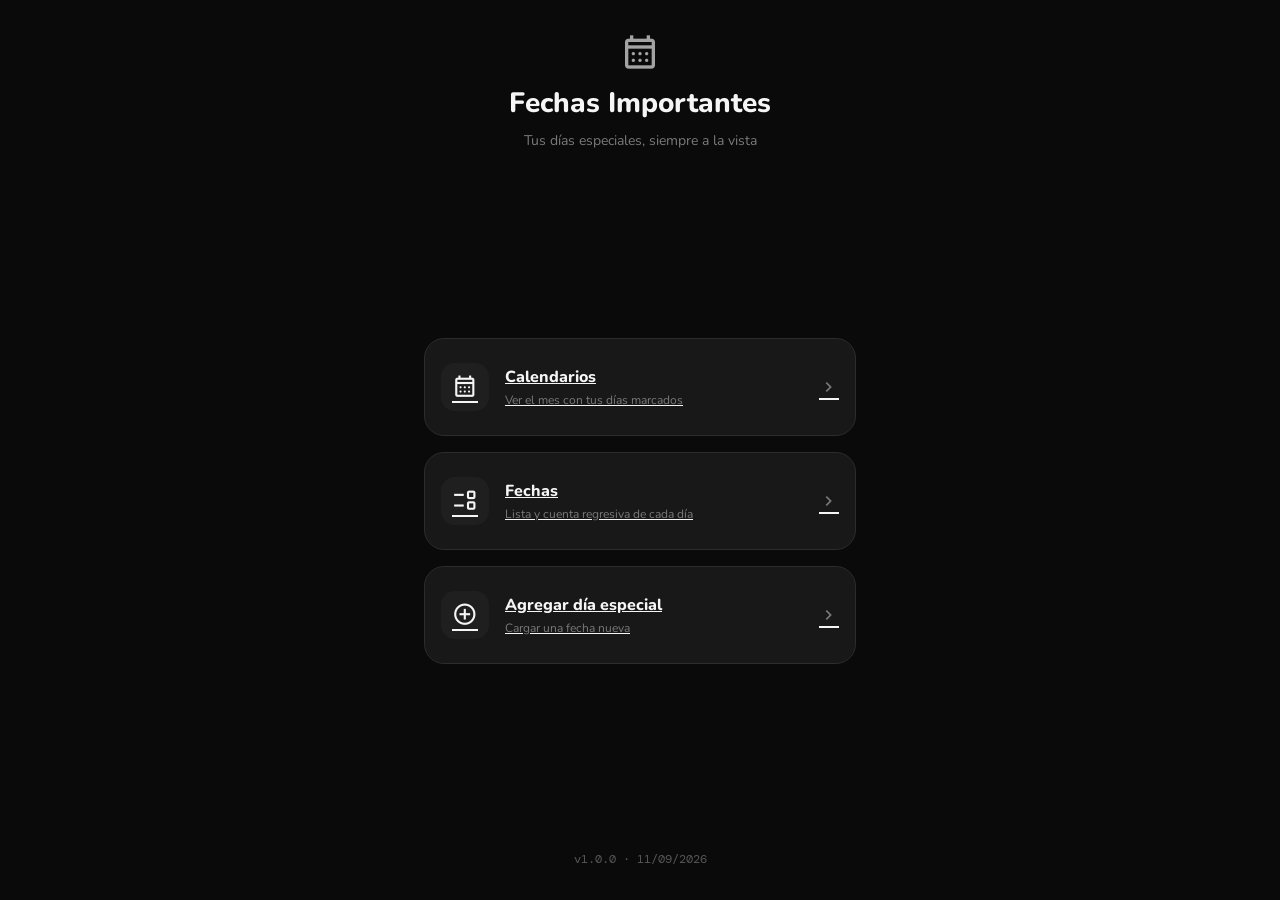
==== index.html @ bb35f271 "Primera subida" ====
<!DOCTYPE html>
<html lang="es">
<head>
  <meta charset="UTF-8">
  <!-- viewport pensado para celular (referencia: Motorola G72, ~393px CSS) -->
  <meta name="viewport" content="width=device-width, initial-scale=1, viewport-fit=cover">
  <meta name="theme-color" content="#0a0a0a">
  <title>Fechas Importantes</title>

  <!-- Tipografías de Google Fonts usadas como variables en :root (ver style.css) -->
  <link rel="preconnect" href="https://fonts.googleapis.com">
  <link rel="preconnect" href="https://fonts.gstatic.com" crossorigin>
  <link href="https://fonts.googleapis.com/css2?family=Nunito:wght@400;600;700;800&family=DM+Mono:wght@400;500&display=swap" rel="stylesheet">
  <!-- Íconos Material Symbols (Google Fonts Icons) -->
  <link rel="stylesheet" href="https://fonts.googleapis.com/css2?family=Material+Symbols+Outlined:opsz,wght,FILL,GRAD@20..48,100..700,0..1,-50..200">

  <link rel="stylesheet" href="style.css?v=1">
</head>
<body>
  <div class="screen">
    <div class="home-hero">
      <span class="material-symbols-outlined">calendar_month</span>
      <h1>Fechas Importantes</h1>
      <p>Tus días especiales, siempre a la vista</p>
    </div>

    <nav class="home-nav">
      <a class="home-nav-btn" href="calendario.html">
        <span class="icon-wrap"><span class="material-symbols-outlined">calendar_month</span></span>
        <span class="label-group">
          <span class="label-title">Calendarios</span>
          <span class="label-sub">Ver el mes con tus días marcados</span>
        </span>
        <span class="material-symbols-outlined chevron">chevron_right</span>
      </a>

      <a class="home-nav-btn" href="fechas.html">
        <span class="icon-wrap"><span class="material-symbols-outlined">event_list</span></span>
        <span class="label-group">
          <span class="label-title">Fechas</span>
          <span class="label-sub">Lista y cuenta regresiva de cada día</span>
        </span>
        <span class="material-symbols-outlined chevron">chevron_right</span>
      </a>

      <!-- Acceso directo: abre calendario.html con el modal de "agregar" ya abierto -->
      <a class="home-nav-btn" href="calendario.html?add=1">
        <span class="icon-wrap"><span class="material-symbols-outlined">add_circle</span></span>
        <span class="label-group">
          <span class="label-title">Agregar día especial</span>
          <span class="label-sub">Cargar una fecha nueva</span>
        </span>
        <span class="material-symbols-outlined chevron">chevron_right</span>
      </a>
    </nav>

    <!-- Footer con versión + fecha: se actualiza cada vez que se modifica este archivo -->
    <footer class="app-footer">v1.0.0 · 11/09/2026</footer>
  </div>
</body>
</html>
---- style.css ----
/* ==========================================================================
   FECHAS IMPORTANTES — style.css
   Hoja de estilos única compartida por index.html, calendario.html y fechas.html
   Tema oscuro en escala de grises + acentos de color solo para días especiales.
   ========================================================================== */

/* --------------------------------------------------------------------------
   1) VARIABLES RAÍZ
   Todos los colores y tipografías de la app viven acá. No usar valores
   hardcodeados en ningún otro lugar del CSS: si hace falta un color o
   fuente nueva, se agrega una variable acá.
   -------------------------------------------------------------------------- */
:root {
  /* --- Paleta base (escala de negros/grises/blancos) --- */
  --gray-950: #0a0a0a;
  --gray-900: #121212;
  --gray-850: #181818;
  --gray-800: #1f1f1f;
  --gray-700: #2c2c2c;
  --gray-600: #3d3d3d;
  --gray-500: #565656;
  --gray-400: #7a7a7a;
  --gray-300: #a3a3a3;
  --gray-200: #c9c9c9;
  --gray-100: #e6e6e6;
  --white: #f5f5f5;

  /* --- Variables funcionales (las que usa el resto del CSS) --- */
  --bg-app: var(--gray-950);
  --bg-surface: var(--gray-900);
  --bg-surface-raised: var(--gray-850);
  --bg-surface-elevated: var(--gray-800);
  --bg-input: var(--gray-800);

  --border-subtle: var(--gray-700);
  --border-strong: var(--gray-600);

  --text-primary: var(--white);
  --text-secondary: var(--gray-300);
  --text-muted: var(--gray-400);
  --text-disabled: var(--gray-500);

  --accent-primary: var(--white);
  --accent-primary-contrast: var(--gray-950);

  --overlay-scrim: rgba(0, 0, 0, 0.6);

  --shadow-soft: 0 4px 14px rgba(0, 0, 0, 0.45);
  --shadow-fab: 0 6px 18px rgba(0, 0, 0, 0.55);

  /* --- 30 colores predeterminados para días especiales ---
     Se usan SOLO como acento sobre días del calendario / bordes de tarjeta,
     nunca como color de fondo o texto general de la UI. */
  --special-color-1: #ef4444;
  --special-color-2: #f97316;
  --special-color-3: #f59e0b;
  --special-color-4: #eab308;
  --special-color-5: #84cc16;
  --special-color-6: #22c55e;
  --special-color-7: #10b981;
  --special-color-8: #14b8a6;
  --special-color-9: #06b6d4;
  --special-color-10: #0ea5e9;
  --special-color-11: #3b82f6;
  --special-color-12: #6366f1;
  --special-color-13: #8b5cf6;
  --special-color-14: #a855f7;
  --special-color-15: #d946ef;
  --special-color-16: #ec4899;
  --special-color-17: #f43f5e;
  --special-color-18: #dc2626;
  --special-color-19: #ea580c;
  --special-color-20: #ca8a04;
  --special-color-21: #65a30d;
  --special-color-22: #16a34a;
  --special-color-23: #0d9488;
  --special-color-24: #0284c7;
  --special-color-25: #4f46e5;
  --special-color-26: #7c3aed;
  --special-color-27: #c026d3;
  --special-color-28: #db2777;
  --special-color-29: #b91c1c;
  --special-color-30: #15803d;

  /* --- Tipografías (Google Fonts, cargadas desde el <link> del <head>) ---
     Nunito: títulos, botones, UI general (redondeada, cálida, muy legible en chico).
     DM Mono: números, fechas y contadores (look técnico, buena legibilidad de dígitos). */
  --font-heading: 'Nunito', system-ui, sans-serif;
  --font-mono: 'DM Mono', 'Courier New', monospace;

  /* --- Tipografía en escala (mobile-first) --- */
  --fs-display: 1.75rem;
  --fs-title: 1.25rem;
  --fs-body: 1rem;
  --fs-small: 0.875rem;
  --fs-tiny: 0.75rem;

  /* --- Espaciado --- */
  --space-xs: 0.375rem;
  --space-sm: 0.625rem;
  --space-md: 1rem;
  --space-lg: 1.5rem;
  --space-xl: 2rem;

  /* --- Radios --- */
  --radius-sm: 8px;
  --radius-md: 14px;
  --radius-lg: 20px;
  --radius-round: 999px;

  /* --- Curva de animación estilo Material (fluida en Android) --- */
  --ease-standard: cubic-bezier(0.4, 0.0, 0.2, 1);
  --ease-decelerate: cubic-bezier(0.0, 0.0, 0.2, 1);
  --ease-accelerate: cubic-bezier(0.4, 0.0, 1, 1);
  --dur-fast: 120ms;
  --dur-base: 220ms;
  --dur-slow: 360ms;
}

/* --------------------------------------------------------------------------
   2) RESET Y BASE
   -------------------------------------------------------------------------- */
* {
  box-sizing: border-box;
  -webkit-tap-highlight-color: transparent;
}

html, body {
  height: 100%;
}

body {
  margin: 0;
  background: var(--bg-app);
  color: var(--text-primary);
  font-family: var(--font-heading);
  font-size: var(--fs-body);
  line-height: 1.5;
  -webkit-font-smoothing: antialiased;
  overscroll-behavior-y: contain;
}

h1, h2, h3, p {
  margin: 0;
}

button {
  font-family: inherit;
  border: none;
  background: none;
  color: inherit;
  cursor: pointer;
}

input, textarea {
  font-family: inherit;
  color: inherit;
}

a {
  color: inherit;
}

/* Íconos Material Symbols: tamaño y alineado consistentes en toda la app */
.material-symbols-outlined {
  font-variation-settings: 'FILL' 0, 'wght' 400, 'GRAD' 0, 'opsz' 24;
  font-size: 1.25rem;
  line-height: 1;
  vertical-align: middle;
  user-select: none;
}

/* Respeta la preferencia de movimiento reducido del sistema */
@media (prefers-reduced-motion: reduce) {
  *, *::before, *::after {
    animation-duration: 0.01ms !important;
    animation-iteration-count: 1 !important;
    transition-duration: 0.01ms !important;
    scroll-behavior: auto !important;
  }
}

/* --------------------------------------------------------------------------
   3) LAYOUT BASE
   -------------------------------------------------------------------------- */
.screen {
  min-height: 100dvh;
  display: flex;
  flex-direction: column;
  max-width: 480px;
  margin: 0 auto;
  padding: var(--space-lg) var(--space-md);
  position: relative;
}

.top-bar {
  display: flex;
  align-items: center;
  gap: var(--space-sm);
  margin-bottom: var(--space-lg);
}

.top-bar .icon-button {
  flex-shrink: 0;
}

.top-bar h1 {
  font-size: var(--fs-title);
  font-weight: 800;
}

/* Botón redondo solo-ícono (ej: volver) */
.icon-button {
  width: 2.5rem;
  height: 2.5rem;
  border-radius: var(--radius-round);
  display: flex;
  align-items: center;
  justify-content: center;
  background: var(--bg-surface-raised);
  border: 1px solid var(--border-subtle);
  transition: background var(--dur-fast) var(--ease-standard),
              transform var(--dur-fast) var(--ease-standard);
}

.icon-button:active {
  transform: scale(0.92);
  background: var(--bg-surface-elevated);
}

/* --------------------------------------------------------------------------
   4) BOTONES "IMPORTANTES" — siempre [ícono] Texto
   -------------------------------------------------------------------------- */
.btn {
  display: inline-flex;
  align-items: center;
  justify-content: center;
  gap: var(--space-sm);
  font-weight: 700;
  font-size: var(--fs-body);
  border-radius: var(--radius-md);
  padding: 0.9rem 1.25rem;
  transition: transform var(--dur-fast) var(--ease-standard),
              background var(--dur-fast) var(--ease-standard),
              opacity var(--dur-fast) var(--ease-standard);
}

.btn:active {
  transform: scale(0.97);
}

.btn-primary {
  background: var(--accent-primary);
  color: var(--accent-primary-contrast);
}

.btn-secondary {
  background: var(--bg-surface-elevated);
  color: var(--text-primary);
  border: 1px solid var(--border-subtle);
}

.btn-block {
  width: 100%;
}

/* --------------------------------------------------------------------------
   5) PANTALLA DE INICIO — 3 botones rectangulares
   -------------------------------------------------------------------------- */
.home-hero {
  text-align: center;
  margin-bottom: var(--space-xl);
}

.home-hero .material-symbols-outlined {
  font-size: 2.5rem;
  color: var(--text-secondary);
}

.home-hero h1 {
  font-size: var(--fs-display);
  font-weight: 800;
  margin-top: var(--space-sm);
}

.home-hero p {
  color: var(--text-muted);
  font-size: var(--fs-small);
  margin-top: var(--space-xs);
}

.home-nav {
  display: flex;
  flex-direction: column;
  gap: var(--space-md);
  flex: 1;
  justify-content: center;
}

.home-nav-btn {
  display: flex;
  align-items: center;
  gap: var(--space-md);
  width: 100%;
  padding: var(--space-lg) var(--space-md);
  background: var(--bg-surface-raised);
  border: 1px solid var(--border-subtle);
  border-radius: var(--radius-lg);
  text-align: left;
  transition: transform var(--dur-fast) var(--ease-standard),
              background var(--dur-base) var(--ease-standard),
              border-color var(--dur-base) var(--ease-standard);
}

.home-nav-btn:active {
  transform: scale(0.98);
  background: var(--bg-surface-elevated);
}

.home-nav-btn .icon-wrap {
  width: 3rem;
  height: 3rem;
  border-radius: var(--radius-md);
  background: var(--bg-surface-elevated);
  display: flex;
  align-items: center;
  justify-content: center;
  flex-shrink: 0;
}

.home-nav-btn .icon-wrap .material-symbols-outlined {
  font-size: 1.6rem;
}

.home-nav-btn .label-group {
  display: flex;
  flex-direction: column;
  gap: 0.125rem;
}

.home-nav-btn .label-title {
  font-weight: 800;
  font-size: var(--fs-body);
}

.home-nav-btn .label-sub {
  font-size: var(--fs-tiny);
  color: var(--text-muted);
}

.home-nav-btn .chevron {
  margin-left: auto;
  color: var(--text-muted);
}

/* --------------------------------------------------------------------------
   6) CALENDARIO
   -------------------------------------------------------------------------- */
.calendar-header {
  text-align: center;
  margin-bottom: var(--space-lg);
}

.calendar-month-nav {
  display: flex;
  align-items: center;
  justify-content: center;
  gap: var(--space-md);
}

.calendar-month-nav h2 {
  font-size: var(--fs-display);
  font-weight: 800;
  min-width: 11rem;
  text-transform: capitalize;
}

.weekday-row {
  display: grid;
  grid-template-columns: repeat(7, 1fr);
  gap: var(--space-xs);
  margin-bottom: var(--space-xs);
}

.weekday-row span {
  text-align: center;
  font-size: var(--fs-tiny);
  color: var(--text-muted);
  font-weight: 700;
}

.calendar-grid {
  display: grid;
  grid-template-columns: repeat(7, 1fr);
  gap: var(--space-xs);
}

.day-cell {
  aspect-ratio: 1 / 1;
  display: flex;
  align-items: center;
  justify-content: center;
  border-radius: var(--radius-sm);
  border: 1.5px solid var(--border-subtle);
  color: var(--text-secondary);
  font-family: var(--font-mono);
  font-size: var(--fs-small);
  font-weight: 500;
  transition: transform var(--dur-fast) var(--ease-standard),
              border-color var(--dur-base) var(--ease-standard);
}

.day-cell:active {
  transform: scale(0.9);
}

.day-cell.is-empty {
  border-color: transparent;
}

.day-cell.is-today {
  border-color: var(--text-primary);
  color: var(--text-primary);
  font-weight: 800;
}

/* El color de días especiales se setea inline vía JS con --day-accent
   tomando una de las 30 variables --special-color-N */
.day-cell.is-special {
  border-color: var(--day-accent);
  color: var(--day-accent);
  font-weight: 800;
}

/* Botón flotante (FAB) — botón importante: ícono + texto */
.fab {
  position: fixed;
  bottom: var(--space-lg);
  right: max(var(--space-lg), calc((100vw - 480px) / 2 + var(--space-lg)));
  display: inline-flex;
  align-items: center;
  gap: var(--space-xs);
  padding: 0.9rem 1.25rem;
  background: var(--accent-primary);
  color: var(--accent-primary-contrast);
  border-radius: var(--radius-round);
  font-weight: 800;
  font-size: var(--fs-small);
  box-shadow: var(--shadow-fab);
  transition: transform var(--dur-fast) var(--ease-standard);
  z-index: 20;
}

.fab:active {
  transform: scale(0.94);
}

/* --------------------------------------------------------------------------
   7) MODAL — Agregar día especial
   -------------------------------------------------------------------------- */
.modal-overlay {
  position: fixed;
  inset: 0;
  background: var(--overlay-scrim);
  display: flex;
  align-items: flex-end;
  z-index: 50;
  opacity: 0;
  pointer-events: none;
  transition: opacity var(--dur-base) var(--ease-standard);
}

.modal-overlay.is-open {
  opacity: 1;
  pointer-events: auto;
}

.modal-sheet {
  width: 100%;
  max-width: 480px;
  margin: 0 auto;
  max-height: 88dvh;
  overflow-y: auto;
  background: var(--bg-surface);
  border-radius: var(--radius-lg) var(--radius-lg) 0 0;
  padding: var(--space-lg) var(--space-md) calc(var(--space-lg) + env(safe-area-inset-bottom));
  transform: translateY(24px);
  transition: transform var(--dur-slow) var(--ease-decelerate);
}

.modal-overlay.is-open .modal-sheet {
  transform: translateY(0);
}

.modal-sheet h2 {
  font-size: var(--fs-title);
  font-weight: 800;
  margin-bottom: var(--space-lg);
}

.field {
  margin-bottom: var(--space-md);
}

.field label {
  display: block;
  font-size: var(--fs-small);
  color: var(--text-secondary);
  font-weight: 700;
  margin-bottom: var(--space-xs);
}

.field input[type="date"],
.field input[type="text"],
.field textarea {
  width: 100%;
  padding: 0.75rem 0.9rem;
  background: var(--bg-input);
  border: 1px solid var(--border-subtle);
  border-radius: var(--radius-sm);
  font-size: var(--fs-body);
  color: var(--text-primary);
  transition: border-color var(--dur-fast) var(--ease-standard);
}

.field input:focus,
.field textarea:focus {
  outline: none;
  border-color: var(--text-primary);
}

.field textarea {
  resize: vertical;
  min-height: 4.5rem;
}

.field-hint {
  font-size: var(--fs-tiny);
  color: var(--text-muted);
  margin-top: var(--space-xs);
}

/* Switch "se repite cada año" */
.switch-row {
  display: flex;
  align-items: center;
  justify-content: space-between;
  gap: var(--space-md);
  margin-bottom: var(--space-md);
  padding: var(--space-sm) 0;
}

.switch-row .switch-text strong {
  display: block;
  font-size: var(--fs-small);
  font-weight: 700;
}

.switch-row .switch-text span {
  font-size: var(--fs-tiny);
  color: var(--text-muted);
}

.switch {
  position: relative;
  width: 3rem;
  height: 1.75rem;
  flex-shrink: 0;
}

.switch input {
  opacity: 0;
  width: 0;
  height: 0;
  position: absolute;
}

.switch .track {
  position: absolute;
  inset: 0;
  background: var(--bg-surface-elevated);
  border: 1px solid var(--border-strong);
  border-radius: var(--radius-round);
  transition: background var(--dur-base) var(--ease-standard);
}

.switch .thumb {
  position: absolute;
  top: 2px;
  left: 2px;
  width: 1.3rem;
  height: 1.3rem;
  border-radius: 50%;
  background: var(--gray-400);
  transition: transform var(--dur-base) var(--ease-standard),
              background var(--dur-base) var(--ease-standard);
}

.switch input:checked + .track {
  background: var(--gray-600);
}

.switch input:checked + .track .thumb {
  transform: translateX(1.25rem);
  background: var(--white);
}

/* Selector de 30 colores como radio circulares */
.color-picker {
  display: grid;
  grid-template-columns: repeat(6, 1fr);
  gap: var(--space-sm);
  margin-bottom: var(--space-lg);
}

.color-picker input {
  position: absolute;
  opacity: 0;
  width: 0;
  height: 0;
}

.color-swatch {
  aspect-ratio: 1 / 1;
  border-radius: 50%;
  display: block;
  border: 2px solid transparent;
  box-shadow: inset 0 0 0 2px var(--bg-surface);
  transition: transform var(--dur-fast) var(--ease-standard),
              border-color var(--dur-fast) var(--ease-standard);
}

.color-picker input:checked + .color-swatch {
  border-color: var(--white);
  transform: scale(1.12);
}

.modal-actions {
  display: flex;
  gap: var(--space-sm);
}

.modal-actions .btn {
  flex: 1;
}

/* --------------------------------------------------------------------------
   8) FECHAS — buscador + listado
   -------------------------------------------------------------------------- */
.search-bar {
  display: flex;
  align-items: center;
  gap: var(--space-sm);
  background: var(--bg-surface-raised);
  border: 1px solid var(--border-subtle);
  border-radius: var(--radius-md);
  padding: 0.75rem 1rem;
  margin-bottom: var(--space-lg);
}

.search-bar .material-symbols-outlined {
  color: var(--text-muted);
}

.search-bar input {
  flex: 1;
  background: none;
  border: none;
  font-size: var(--fs-body);
  color: var(--text-primary);
}

.search-bar input:focus {
  outline: none;
}

.dates-list {
  display: flex;
  flex-direction: column;
  gap: var(--space-md);
}

.date-card {
  background: var(--bg-surface-raised);
  border: 1px solid var(--border-subtle);
  border-left: 4px solid var(--card-accent, var(--border-strong));
  border-radius: var(--radius-md);
  padding: var(--space-md);
  transition: transform var(--dur-fast) var(--ease-standard);
}

.date-card-top {
  display: flex;
  align-items: center;
  gap: var(--space-md);
}

.date-card-day {
  font-family: var(--font-mono);
  font-size: var(--fs-small);
  color: var(--card-accent, var(--text-secondary));
  white-space: nowrap;
}

.date-card-info {
  flex: 1;
  min-width: 0;
}

.date-card-title {
  font-weight: 800;
  font-size: var(--fs-body);
  overflow: hidden;
  text-overflow: ellipsis;
  white-space: nowrap;
}

.date-card-countdown {
  font-family: var(--font-mono);
  font-size: var(--fs-small);
  color: var(--text-muted);
  margin-top: 0.15rem;
}

.date-card-toggle {
  display: flex;
  align-items: center;
  gap: var(--space-xs);
  font-size: var(--fs-tiny);
  color: var(--text-muted);
  font-weight: 700;
  margin-top: var(--space-sm);
  padding-top: var(--space-sm);
  border-top: 1px solid var(--border-subtle);
  width: 100%;
}

.date-card-toggle .material-symbols-outlined {
  font-size: 1.1rem;
  transition: transform var(--dur-base) var(--ease-standard);
}

.date-card.is-expanded .date-card-toggle .material-symbols-outlined {
  transform: rotate(180deg);
}

.date-card-description {
  font-size: var(--fs-small);
  color: var(--text-secondary);
  line-height: 1.55;
  max-height: 0;
  overflow: hidden;
  opacity: 0;
  transition: max-height var(--dur-slow) var(--ease-standard),
              opacity var(--dur-base) var(--ease-standard);
}

.date-card.is-expanded .date-card-description {
  max-height: 20rem;
  opacity: 1;
  margin-top: var(--space-sm);
}

.empty-state {
  text-align: center;
  color: var(--text-muted);
  padding: var(--space-xl) var(--space-md);
  font-size: var(--fs-small);
}

/* --------------------------------------------------------------------------
   9) FOOTER (versión + fecha, solo en index.html)
   -------------------------------------------------------------------------- */
.app-footer {
  text-align: center;
  margin-top: var(--space-xl);
  font-family: var(--font-mono);
  font-size: var(--fs-tiny);
  color: var(--text-disabled);
}

/* --------------------------------------------------------------------------
   10) RESPONSIVE
   Referencia principal: Motorola G72 (~393px de ancho CSS, ~851px de alto).
   El layout ya es mobile-first (max-width 480px centrado); estos ajustes
   afinan pantallas más angostas (<360px) y pantallas más anchas (tablet/desktop).
   -------------------------------------------------------------------------- */
@media (max-width: 359px) {
  .screen {
    padding: var(--space-md) var(--space-sm);
  }
  .home-hero h1 {
    font-size: 1.5rem;
  }
  .color-picker {
    grid-template-columns: repeat(5, 1fr);
  }
}

@media (min-width: 480px) {
  .screen {
    padding: var(--space-xl) var(--space-lg);
  }
  .modal-overlay {
    align-items: center;
  }
  .modal-sheet {
    border-radius: var(--radius-lg);
    max-height: 85dvh;
  }
}
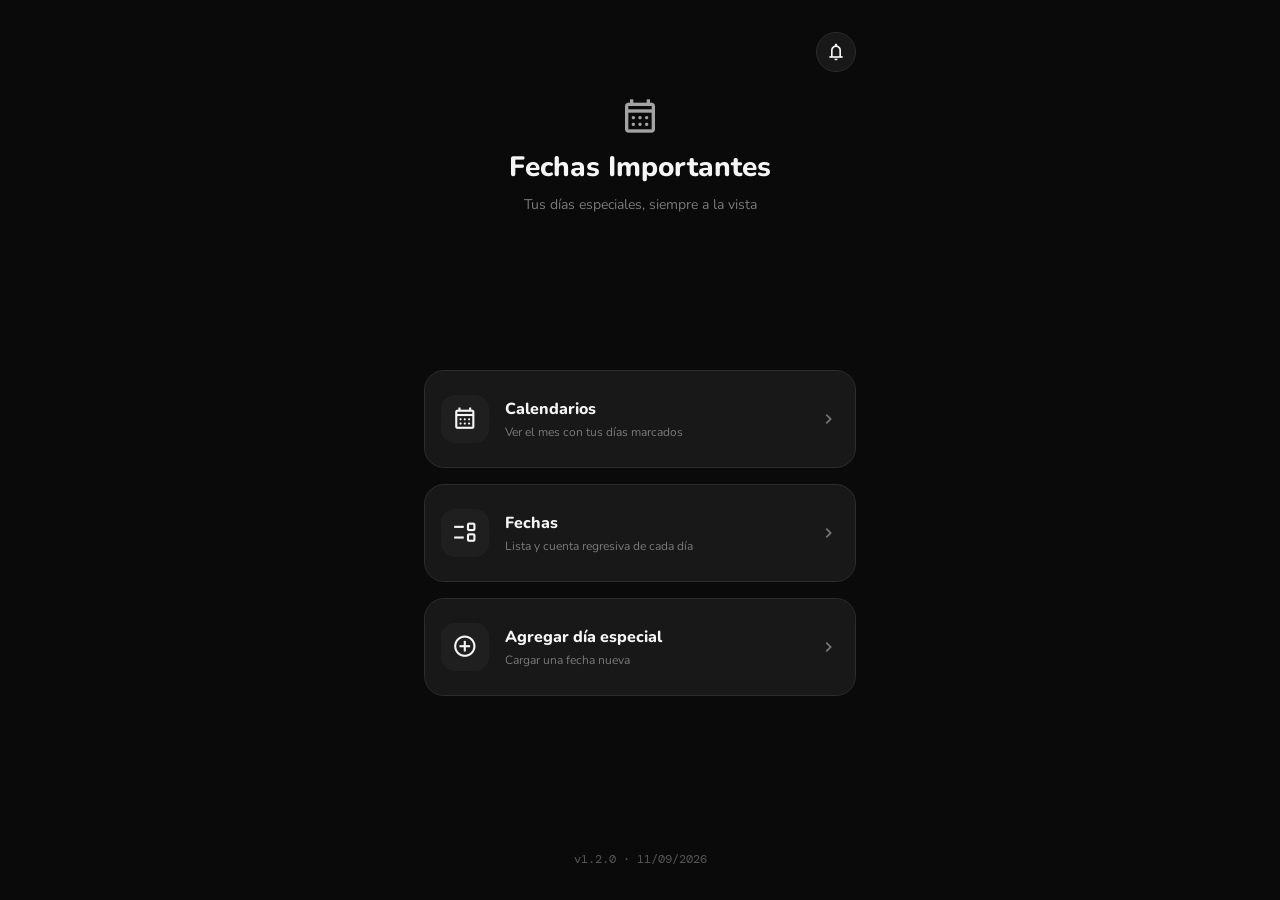
==== commit 16b2c9e4: "Fechas añadidas" ====
--- a/index.html
+++ b/index.html
@@ -7,25 +7,48 @@
   <meta name="theme-color" content="#0a0a0a">
   <title>Fechas Importantes</title>
 
-  <!-- Tipografías de Google Fonts usadas como variables en :root (ver style.css) -->
+  <!-- PWA: manifest + ícono para "agregar a pantalla de inicio" -->
+  <link rel="manifest" href="/manifest.json">
+  <link rel="icon" href="/icons/icon-192.png">
+  <link rel="apple-touch-icon" href="/icons/icon-192.png">
+
+  <!-- Tipografías de Google Fonts usadas como variables en :root (ver css/style.css) -->
   <link rel="preconnect" href="https://fonts.googleapis.com">
   <link rel="preconnect" href="https://fonts.gstatic.com" crossorigin>
   <link href="https://fonts.googleapis.com/css2?family=Nunito:wght@400;600;700;800&family=DM+Mono:wght@400;500&display=swap" rel="stylesheet">
   <!-- Íconos Material Symbols (Google Fonts Icons) -->
   <link rel="stylesheet" href="https://fonts.googleapis.com/css2?family=Material+Symbols+Outlined:opsz,wght,FILL,GRAD@20..48,100..700,0..1,-50..200">
 
-  <link rel="stylesheet" href="style.css?v=1">
+  <link rel="stylesheet" href="/css/style.css?v=3">
 </head>
 <body>
   <div class="screen">
+    <div class="top-bar">
+      <div class="top-bar-left"></div>
+      <!-- Campanita: abre el panel de recordatorios/notificaciones -->
+      <button class="icon-button" id="openNotifSettings" aria-label="Recordatorios">
+        <span class="material-symbols-outlined">notifications</span>
+      </button>
+    </div>
+
     <div class="home-hero">
       <span class="material-symbols-outlined">calendar_month</span>
       <h1>Fechas Importantes</h1>
       <p>Tus días especiales, siempre a la vista</p>
     </div>
 
+    <!-- Banner "modo hoy": index.js lo completa y lo muestra solo si hoy
+         coincide con algún día especial guardado -->
+    <a class="today-banner" id="todayBanner" href="/pages/fechas.html">
+      <span class="material-symbols-outlined">celebration</span>
+      <div>
+        <p class="banner-title" id="todayBannerTitle"></p>
+        <p class="banner-sub">Toca para ver el detalle</p>
+      </div>
+    </a>
+
     <nav class="home-nav">
-      <a class="home-nav-btn" href="calendario.html">
+      <a class="home-nav-btn" href="/pages/calendario.html">
         <span class="icon-wrap"><span class="material-symbols-outlined">calendar_month</span></span>
         <span class="label-group">
           <span class="label-title">Calendarios</span>
@@ -34,7 +57,7 @@
         <span class="material-symbols-outlined chevron">chevron_right</span>
       </a>
 
-      <a class="home-nav-btn" href="fechas.html">
+      <a class="home-nav-btn" href="/pages/fechas.html">
         <span class="icon-wrap"><span class="material-symbols-outlined">event_list</span></span>
         <span class="label-group">
           <span class="label-title">Fechas</span>
@@ -44,7 +67,7 @@
       </a>
 
       <!-- Acceso directo: abre calendario.html con el modal de "agregar" ya abierto -->
-      <a class="home-nav-btn" href="calendario.html?add=1">
+      <a class="home-nav-btn" href="/pages/calendario.html?add=1">
         <span class="icon-wrap"><span class="material-symbols-outlined">add_circle</span></span>
         <span class="label-group">
           <span class="label-title">Agregar día especial</span>
@@ -55,7 +78,11 @@
     </nav>
 
     <!-- Footer con versión + fecha: se actualiza cada vez que se modifica este archivo -->
-    <footer class="app-footer">v1.0.0 · 11/09/2026</footer>
+    <footer class="app-footer">v1.2.0 · 11/09/2026</footer>
   </div>
+
+  <script src="/js/common.js?v=3"></script>
+  <script src="/js/notifications.js?v=3"></script>
+  <script src="/js/index.js?v=3"></script>
 </body>
 </html>
--- a/css/style.css
+++ b/css/style.css
@@ -0,0 +1,1201 @@
+/* ==========================================================================
+   FECHAS IMPORTANTES — style.css
+   Hoja de estilos única compartida por index.html, calendario.html y fechas.html
+   Tema oscuro en escala de grises + acentos de color solo para días especiales.
+   ========================================================================== */
+
+/* --------------------------------------------------------------------------
+   1) VARIABLES RAÍZ
+   Todos los colores y tipografías de la app viven acá. No usar valores
+   hardcodeados en ningún otro lugar del CSS: si hace falta un color o
+   fuente nueva, se agrega una variable acá.
+   -------------------------------------------------------------------------- */
+:root {
+  /* --- Paleta base (escala de negros/grises/blancos) --- */
+  --gray-950: #0a0a0a;
+  --gray-900: #121212;
+  --gray-850: #181818;
+  --gray-800: #1f1f1f;
+  --gray-700: #2c2c2c;
+  --gray-600: #3d3d3d;
+  --gray-500: #565656;
+  --gray-400: #7a7a7a;
+  --gray-300: #a3a3a3;
+  --gray-200: #c9c9c9;
+  --gray-100: #e6e6e6;
+  --white: #f5f5f5;
+
+  /* --- Variables funcionales (las que usa el resto del CSS) --- */
+  --bg-app: var(--gray-950);
+  --bg-surface: var(--gray-900);
+  --bg-surface-raised: var(--gray-850);
+  --bg-surface-elevated: var(--gray-800);
+  --bg-input: var(--gray-800);
+
+  --border-subtle: var(--gray-700);
+  --border-strong: var(--gray-600);
+
+  --text-primary: var(--white);
+  --text-secondary: var(--gray-300);
+  --text-muted: var(--gray-400);
+  --text-disabled: var(--gray-500);
+
+  --accent-primary: var(--white);
+  --accent-primary-contrast: var(--gray-950);
+
+  --overlay-scrim: rgba(0, 0, 0, 0.6);
+
+  --shadow-soft: 0 4px 14px rgba(0, 0, 0, 0.45);
+  --shadow-fab: 0 6px 18px rgba(0, 0, 0, 0.55);
+
+  /* --- 30 colores predeterminados para días especiales ---
+     Se usan SOLO como acento sobre días del calendario / bordes de tarjeta,
+     nunca como color de fondo o texto general de la UI. */
+  --special-color-1: #ef4444;
+  --special-color-2: #f97316;
+  --special-color-3: #f59e0b;
+  --special-color-4: #eab308;
+  --special-color-5: #84cc16;
+  --special-color-6: #22c55e;
+  --special-color-7: #10b981;
+  --special-color-8: #14b8a6;
+  --special-color-9: #06b6d4;
+  --special-color-10: #0ea5e9;
+  --special-color-11: #3b82f6;
+  --special-color-12: #6366f1;
+  --special-color-13: #8b5cf6;
+  --special-color-14: #a855f7;
+  --special-color-15: #d946ef;
+  --special-color-16: #ec4899;
+  --special-color-17: #f43f5e;
+  --special-color-18: #dc2626;
+  --special-color-19: #ea580c;
+  --special-color-20: #ca8a04;
+  --special-color-21: #65a30d;
+  --special-color-22: #16a34a;
+  --special-color-23: #0d9488;
+  --special-color-24: #0284c7;
+  --special-color-25: #4f46e5;
+  --special-color-26: #7c3aed;
+  --special-color-27: #c026d3;
+  --special-color-28: #db2777;
+  --special-color-29: #b91c1c;
+  --special-color-30: #15803d;
+  /* Tanda 2 (agregada a pedido): 20 colores más, incluye azul oscuro/navy */
+  --special-color-31: #1e3a8a; /* azul oscuro / navy */
+  --special-color-32: #1e40af;
+  --special-color-33: #075985;
+  --special-color-34: #155e75;
+  --special-color-35: #166534;
+  --special-color-36: #3f6212;
+  --special-color-37: #854d0e;
+  --special-color-38: #9a3412;
+  --special-color-39: #7f1d1d;
+  --special-color-40: #831843;
+  --special-color-41: #581c87;
+  --special-color-42: #4c1d95;
+  --special-color-43: #312e81;
+  --special-color-44: #134e4a;
+  --special-color-45: #a21caf;
+  --special-color-46: #be123c;
+  --special-color-47: #92400e;
+  --special-color-48: #365314;
+  --special-color-49: #0c4a6e;
+  --special-color-50: #451a03;
+
+  /* --- Tipografías (Google Fonts, cargadas desde el <link> del <head>) ---
+     Nunito: títulos, botones, UI general (redondeada, cálida, muy legible en chico).
+     DM Mono: números, fechas y contadores (look técnico, buena legibilidad de dígitos). */
+  --font-heading: 'Nunito', system-ui, sans-serif;
+  --font-mono: 'DM Mono', 'Courier New', monospace;
+
+  /* --- Tipografía en escala (mobile-first) --- */
+  --fs-display: 1.75rem;
+  --fs-title: 1.25rem;
+  --fs-body: 1rem;
+  --fs-small: 0.875rem;
+  --fs-tiny: 0.75rem;
+
+  /* --- Espaciado --- */
+  --space-xs: 0.375rem;
+  --space-sm: 0.625rem;
+  --space-md: 1rem;
+  --space-lg: 1.5rem;
+  --space-xl: 2rem;
+
+  /* --- Radios --- */
+  --radius-sm: 8px;
+  --radius-md: 14px;
+  --radius-lg: 20px;
+  --radius-round: 999px;
+
+  /* --- Curva de animación estilo Material (fluida en Android) --- */
+  --ease-standard: cubic-bezier(0.4, 0.0, 0.2, 1);
+  --ease-decelerate: cubic-bezier(0.0, 0.0, 0.2, 1);
+  --ease-accelerate: cubic-bezier(0.4, 0.0, 1, 1);
+  --dur-fast: 120ms;
+  --dur-base: 220ms;
+  --dur-slow: 360ms;
+}
+
+/* --------------------------------------------------------------------------
+   2) RESET Y BASE
+   -------------------------------------------------------------------------- */
+* {
+  box-sizing: border-box;
+  -webkit-tap-highlight-color: transparent;
+}
+
+html, body {
+  height: 100%;
+}
+
+body {
+  margin: 0;
+  background: var(--bg-app);
+  color: var(--text-primary);
+  font-family: var(--font-heading);
+  font-size: var(--fs-body);
+  line-height: 1.5;
+  -webkit-font-smoothing: antialiased;
+  overscroll-behavior-y: contain;
+}
+
+h1, h2, h3, p {
+  margin: 0;
+}
+
+button {
+  font-family: inherit;
+  border: none;
+  background: none;
+  color: inherit;
+  cursor: pointer;
+}
+
+input, textarea {
+  font-family: inherit;
+  color: inherit;
+}
+
+a {
+  color: inherit;
+  /* Reset global: ningún link de la app debe verse subrayado por default
+     (el subrayado nativo del navegador rompía la estética en varios lugares) */
+  text-decoration: none;
+}
+
+/* Íconos Material Symbols: tamaño y alineado consistentes en toda la app */
+.material-symbols-outlined {
+  font-variation-settings: 'FILL' 0, 'wght' 400, 'GRAD' 0, 'opsz' 24;
+  font-size: 1.25rem;
+  line-height: 1;
+  vertical-align: middle;
+  user-select: none;
+}
+
+/* Respeta la preferencia de movimiento reducido del sistema */
+@media (prefers-reduced-motion: reduce) {
+  *, *::before, *::after {
+    animation-duration: 0.01ms !important;
+    animation-iteration-count: 1 !important;
+    transition-duration: 0.01ms !important;
+    scroll-behavior: auto !important;
+  }
+}
+
+/* --------------------------------------------------------------------------
+   3) LAYOUT BASE
+   -------------------------------------------------------------------------- */
+.screen {
+  min-height: 100dvh;
+  display: flex;
+  flex-direction: column;
+  max-width: 480px;
+  margin: 0 auto;
+  padding: var(--space-lg) var(--space-md);
+  position: relative;
+}
+
+.top-bar {
+  display: flex;
+  align-items: center;
+  gap: var(--space-sm);
+  margin-bottom: var(--space-lg);
+}
+
+.top-bar .icon-button {
+  flex-shrink: 0;
+}
+
+.top-bar h1 {
+  font-size: var(--fs-title);
+  font-weight: 800;
+}
+
+/* Botón redondo solo-ícono (ej: volver) */
+.icon-button {
+  width: 2.5rem;
+  height: 2.5rem;
+  border-radius: var(--radius-round);
+  display: flex;
+  align-items: center;
+  justify-content: center;
+  background: var(--bg-surface-raised);
+  border: 1px solid var(--border-subtle);
+  transition: background var(--dur-fast) var(--ease-standard),
+              transform var(--dur-fast) var(--ease-standard);
+}
+
+.icon-button:active {
+  transform: scale(0.92);
+  background: var(--bg-surface-elevated);
+}
+
+/* --------------------------------------------------------------------------
+   4) BOTONES "IMPORTANTES" — siempre [ícono] Texto
+   -------------------------------------------------------------------------- */
+.btn {
+  display: inline-flex;
+  align-items: center;
+  justify-content: center;
+  gap: var(--space-sm);
+  font-weight: 700;
+  font-size: var(--fs-body);
+  border-radius: var(--radius-md);
+  padding: 0.9rem 1.25rem;
+  transition: transform var(--dur-fast) var(--ease-standard),
+              background var(--dur-fast) var(--ease-standard),
+              opacity var(--dur-fast) var(--ease-standard);
+}
+
+.btn:active {
+  transform: scale(0.97);
+}
+
+.btn-primary {
+  background: var(--accent-primary);
+  color: var(--accent-primary-contrast);
+}
+
+.btn-secondary {
+  background: var(--bg-surface-elevated);
+  color: var(--text-primary);
+  border: 1px solid var(--border-subtle);
+}
+
+.btn-block {
+  width: 100%;
+}
+
+/* --------------------------------------------------------------------------
+   5) PANTALLA DE INICIO — 3 botones rectangulares
+   -------------------------------------------------------------------------- */
+.home-hero {
+  text-align: center;
+  margin-bottom: var(--space-xl);
+}
+
+.home-hero .material-symbols-outlined {
+  font-size: 2.5rem;
+  color: var(--text-secondary);
+}
+
+.home-hero h1 {
+  font-size: var(--fs-display);
+  font-weight: 800;
+  margin-top: var(--space-sm);
+}
+
+.home-hero p {
+  color: var(--text-muted);
+  font-size: var(--fs-small);
+  margin-top: var(--space-xs);
+}
+
+.home-nav {
+  display: flex;
+  flex-direction: column;
+  gap: var(--space-md);
+  flex: 1;
+  justify-content: center;
+}
+
+.home-nav-btn {
+  display: flex;
+  align-items: center;
+  gap: var(--space-md);
+  width: 100%;
+  padding: var(--space-lg) var(--space-md);
+  background: var(--bg-surface-raised);
+  border: 1px solid var(--border-subtle);
+  border-radius: var(--radius-lg);
+  text-align: left;
+  text-decoration: none;
+  transition: transform var(--dur-fast) var(--ease-standard),
+              background var(--dur-base) var(--ease-standard),
+              border-color var(--dur-base) var(--ease-standard);
+}
+
+/* Los botones de la home son <a>: sacamos el subrayado que pone el navegador
+   por defecto a los links, tanto en el propio link como en sus hijos */
+.home-nav-btn,
+.home-nav-btn * {
+  text-decoration: none;
+}
+
+.home-nav-btn:active {
+  transform: scale(0.98);
+  background: var(--bg-surface-elevated);
+}
+
+.home-nav-btn .icon-wrap {
+  width: 3rem;
+  height: 3rem;
+  border-radius: var(--radius-md);
+  background: var(--bg-surface-elevated);
+  display: flex;
+  align-items: center;
+  justify-content: center;
+  flex-shrink: 0;
+}
+
+.home-nav-btn .icon-wrap .material-symbols-outlined {
+  font-size: 1.6rem;
+}
+
+.home-nav-btn .label-group {
+  display: flex;
+  flex-direction: column;
+  gap: 0.125rem;
+}
+
+.home-nav-btn .label-title {
+  font-weight: 800;
+  font-size: var(--fs-body);
+}
+
+.home-nav-btn .label-sub {
+  font-size: var(--fs-tiny);
+  color: var(--text-muted);
+}
+
+.home-nav-btn .chevron {
+  margin-left: auto;
+  color: var(--text-muted);
+}
+
+/* --------------------------------------------------------------------------
+   6) CALENDARIO
+   -------------------------------------------------------------------------- */
+.calendar-header {
+  text-align: center;
+  margin-bottom: var(--space-lg);
+}
+
+.calendar-month-nav {
+  display: flex;
+  align-items: center;
+  justify-content: center;
+  gap: var(--space-md);
+}
+
+.calendar-month-nav h2 {
+  font-size: var(--fs-display);
+  font-weight: 800;
+  min-width: 11rem;
+  text-transform: capitalize;
+}
+
+.weekday-row {
+  display: grid;
+  grid-template-columns: repeat(7, 1fr);
+  gap: var(--space-xs);
+  margin-bottom: var(--space-xs);
+}
+
+.weekday-row span {
+  text-align: center;
+  font-size: var(--fs-tiny);
+  color: var(--text-muted);
+  font-weight: 700;
+}
+
+.calendar-grid {
+  display: grid;
+  grid-template-columns: repeat(7, 1fr);
+  gap: var(--space-xs);
+}
+
+.day-cell {
+  aspect-ratio: 1 / 1;
+  display: flex;
+  flex-direction: column;
+  align-items: center;
+  justify-content: center;
+  gap: 0.05rem;
+  border-radius: var(--radius-sm);
+  border: 1.5px solid var(--border-subtle);
+  color: var(--text-secondary);
+  font-family: var(--font-mono);
+  font-size: var(--fs-small);
+  font-weight: 500;
+  transition: transform var(--dur-fast) var(--ease-standard),
+              border-color var(--dur-base) var(--ease-standard);
+}
+
+/* Etiqueta chica debajo del número, solo para feriados */
+.day-cell .day-holiday-label {
+  font-size: 0.5rem;
+  font-family: var(--font-heading);
+  font-weight: 700;
+  line-height: 1;
+  letter-spacing: 0.01em;
+}
+
+.day-cell:active {
+  transform: scale(0.9);
+}
+
+.day-cell.is-empty {
+  border-color: transparent;
+}
+
+.day-cell.is-today {
+  border-color: var(--text-primary);
+  color: var(--text-primary);
+  font-weight: 800;
+}
+
+/* El color de días especiales se setea inline vía JS con --day-accent
+   tomando una de las 30 variables --special-color-N */
+.day-cell.is-special {
+  border-color: var(--day-accent);
+  color: var(--day-accent);
+  font-weight: 800;
+}
+
+/* Botón flotante (FAB) — botón importante: ícono + texto */
+.fab {
+  position: fixed;
+  bottom: var(--space-lg);
+  right: max(var(--space-lg), calc((100vw - 480px) / 2 + var(--space-lg)));
+  display: inline-flex;
+  align-items: center;
+  gap: var(--space-xs);
+  padding: 0.9rem 1.25rem;
+  background: var(--accent-primary);
+  color: var(--accent-primary-contrast);
+  border-radius: var(--radius-round);
+  font-weight: 800;
+  font-size: var(--fs-small);
+  box-shadow: var(--shadow-fab);
+  transition: transform var(--dur-fast) var(--ease-standard);
+  z-index: 20;
+}
+
+.fab:active {
+  transform: scale(0.94);
+}
+
+/* --------------------------------------------------------------------------
+   7) MODAL — Agregar día especial
+   -------------------------------------------------------------------------- */
+.modal-overlay {
+  position: fixed;
+  inset: 0;
+  background: var(--overlay-scrim);
+  display: flex;
+  align-items: flex-end;
+  z-index: 50;
+  opacity: 0;
+  pointer-events: none;
+  transition: opacity var(--dur-base) var(--ease-standard);
+}
+
+.modal-overlay.is-open {
+  opacity: 1;
+  pointer-events: auto;
+}
+
+.modal-sheet {
+  width: 100%;
+  max-width: 480px;
+  margin: 0 auto;
+  max-height: 88dvh;
+  overflow-y: auto;
+  background: var(--bg-surface);
+  border-radius: var(--radius-lg) var(--radius-lg) 0 0;
+  padding: var(--space-lg) var(--space-md) calc(var(--space-lg) + env(safe-area-inset-bottom));
+  transform: translateY(24px);
+  transition: transform var(--dur-slow) var(--ease-decelerate);
+}
+
+.modal-overlay.is-open .modal-sheet {
+  transform: translateY(0);
+}
+
+.modal-sheet h2 {
+  font-size: var(--fs-title);
+  font-weight: 800;
+  margin-bottom: var(--space-lg);
+}
+
+.field {
+  margin-bottom: var(--space-md);
+}
+
+.field label {
+  display: block;
+  font-size: var(--fs-small);
+  color: var(--text-secondary);
+  font-weight: 700;
+  margin-bottom: var(--space-xs);
+}
+
+.field input[type="date"],
+.field input[type="text"],
+.field input[type="number"],
+.field textarea {
+  width: 100%;
+  padding: 0.75rem 0.9rem;
+  background: var(--bg-input);
+  border: 1px solid var(--border-subtle);
+  border-radius: var(--radius-sm);
+  font-size: var(--fs-body);
+  color: var(--text-primary);
+  transition: border-color var(--dur-fast) var(--ease-standard);
+}
+
+.field input:focus,
+.field textarea:focus,
+.field select:focus {
+  outline: none;
+  border-color: var(--text-primary);
+}
+
+/* Ícono nativo del selector de fecha: por defecto sale oscuro y es casi
+   invisible sobre el fondo negro, lo invertimos para que se vea blanco */
+.field input[type="date"]::-webkit-calendar-picker-indicator {
+  filter: invert(1);
+  cursor: pointer;
+}
+
+/* Sacamos las flechitas +/- nativas del input numérico (el teclado numérico
+   del celular ya cumple esa función y las flechas se veían fuera de estilo) */
+.field input[type="number"] {
+  -moz-appearance: textfield;
+  appearance: textfield;
+}
+.field input[type="number"]::-webkit-outer-spin-button,
+.field input[type="number"]::-webkit-inner-spin-button {
+  -webkit-appearance: none;
+  margin: 0;
+}
+
+/* <select> nativo re-vestido con la estética de la app: se saca el chrome
+   del sistema operativo y se dibuja un ícono Material Symbols propio encima */
+.select-wrap {
+  position: relative;
+}
+
+.select-wrap select {
+  width: 100%;
+  padding: 0.75rem 2.5rem 0.75rem 0.9rem;
+  background: var(--bg-input);
+  border: 1px solid var(--border-subtle);
+  border-radius: var(--radius-sm);
+  font-size: var(--fs-body);
+  font-family: inherit;
+  color: var(--text-primary);
+  appearance: none;
+  -webkit-appearance: none;
+}
+
+.select-wrap select option {
+  background: var(--bg-surface);
+  color: var(--text-primary);
+}
+
+.select-wrap .select-chevron {
+  position: absolute;
+  right: 0.8rem;
+  top: 50%;
+  transform: translateY(-50%);
+  color: var(--text-muted);
+  pointer-events: none;
+}
+
+.field textarea {
+  resize: vertical;
+  min-height: 4.5rem;
+}
+
+.field-hint {
+  font-size: var(--fs-tiny);
+  color: var(--text-muted);
+  margin-top: var(--space-xs);
+}
+
+/* Switch "se repite cada año" */
+.switch-row {
+  display: flex;
+  align-items: center;
+  justify-content: space-between;
+  gap: var(--space-md);
+  margin-bottom: var(--space-md);
+  padding: var(--space-sm) 0;
+}
+
+.switch-row .switch-text strong {
+  display: block;
+  font-size: var(--fs-small);
+  font-weight: 700;
+}
+
+.switch-row .switch-text span {
+  font-size: var(--fs-tiny);
+  color: var(--text-muted);
+}
+
+.switch {
+  position: relative;
+  width: 3rem;
+  height: 1.75rem;
+  flex-shrink: 0;
+}
+
+.switch input {
+  opacity: 0;
+  width: 0;
+  height: 0;
+  position: absolute;
+}
+
+.switch .track {
+  /* Apagado = bien oscuro y apagado a propósito, para que se note que está inactivo */
+  position: absolute;
+  inset: 0;
+  background: var(--gray-900);
+  border: 1px solid var(--border-subtle);
+  border-radius: var(--radius-round);
+  transition: background var(--dur-base) var(--ease-standard),
+              border-color var(--dur-base) var(--ease-standard);
+}
+
+.switch .thumb {
+  position: absolute;
+  top: 2px;
+  left: 2px;
+  width: 1.3rem;
+  height: 1.3rem;
+  border-radius: 50%;
+  background: var(--gray-600);
+  transition: transform var(--dur-base) var(--ease-standard),
+              background var(--dur-base) var(--ease-standard);
+}
+
+/* Activado = track e thumb bien claros, para que el contraste con el estado
+   apagado sea evidente de un vistazo (antes casi no se notaba el cambio) */
+.switch input:checked + .track {
+  background: var(--white);
+  border-color: var(--white);
+}
+
+.switch input:checked + .track .thumb {
+  transform: translateX(1.25rem);
+  background: var(--gray-950);
+}
+
+/* Selector de 50 colores como radio circulares, en fila horizontal con scroll
+   (antes era una grilla fija; con 50 colores no entraban cómodos en pantalla) */
+.color-picker {
+  display: flex;
+  gap: var(--space-sm);
+  overflow-x: auto;
+  overflow-y: hidden;
+  scroll-snap-type: x proximity;
+  padding: 0.25rem 0.15rem var(--space-sm);
+  margin-bottom: var(--space-md);
+  -webkit-overflow-scrolling: touch;
+}
+
+.color-picker label {
+  flex: 0 0 auto;
+  scroll-snap-align: start;
+}
+
+.color-picker input {
+  position: absolute;
+  opacity: 0;
+  width: 0;
+  height: 0;
+}
+
+.color-swatch {
+  width: 2.4rem;
+  height: 2.4rem;
+  border-radius: 50%;
+  display: block;
+  border: 2px solid transparent;
+  box-shadow: inset 0 0 0 2px var(--bg-surface);
+  transition: transform var(--dur-fast) var(--ease-standard),
+              border-color var(--dur-fast) var(--ease-standard);
+}
+
+.color-picker input:checked + .color-swatch {
+  border-color: var(--white);
+  transform: scale(1.12);
+}
+
+.modal-actions {
+  display: flex;
+  gap: var(--space-sm);
+}
+
+.modal-actions .btn {
+  flex: 1;
+}
+
+/* --------------------------------------------------------------------------
+   8) FECHAS — buscador + listado
+   -------------------------------------------------------------------------- */
+.search-bar {
+  display: flex;
+  align-items: center;
+  gap: var(--space-sm);
+  background: var(--bg-surface-raised);
+  border: 1px solid var(--border-subtle);
+  border-radius: var(--radius-md);
+  padding: 0.75rem 1rem;
+  margin-bottom: var(--space-lg);
+}
+
+.search-bar .material-symbols-outlined {
+  color: var(--text-muted);
+}
+
+.search-bar input {
+  flex: 1;
+  background: none;
+  border: none;
+  font-size: var(--fs-body);
+  color: var(--text-primary);
+}
+
+.search-bar input:focus {
+  outline: none;
+}
+
+.dates-list {
+  display: flex;
+  flex-direction: column;
+  gap: var(--space-md);
+}
+
+.date-card {
+  background: var(--bg-surface-raised);
+  border: 1px solid var(--border-subtle);
+  border-left: 4px solid var(--card-accent, var(--border-strong));
+  border-radius: var(--radius-md);
+  padding: var(--space-md);
+  transition: transform var(--dur-fast) var(--ease-standard);
+}
+
+.date-card-top {
+  display: flex;
+  align-items: center;
+  gap: var(--space-md);
+}
+
+.date-card-day {
+  font-family: var(--font-mono);
+  font-size: var(--fs-small);
+  color: var(--card-accent, var(--text-secondary));
+  white-space: nowrap;
+}
+
+.date-card-info {
+  flex: 1;
+  min-width: 0;
+}
+
+.date-card-title {
+  font-weight: 800;
+  font-size: var(--fs-body);
+  overflow: hidden;
+  text-overflow: ellipsis;
+  white-space: nowrap;
+}
+
+.date-card-countdown {
+  font-family: var(--font-mono);
+  font-size: var(--fs-small);
+  color: var(--text-muted);
+  margin-top: 0.15rem;
+}
+
+.date-card-toggle {
+  display: flex;
+  align-items: center;
+  gap: var(--space-xs);
+  font-size: var(--fs-tiny);
+  color: var(--text-muted);
+  font-weight: 700;
+  margin-top: var(--space-sm);
+  padding-top: var(--space-sm);
+  border-top: 1px solid var(--border-subtle);
+  width: 100%;
+}
+
+.date-card-toggle .material-symbols-outlined {
+  font-size: 1.1rem;
+  transition: transform var(--dur-base) var(--ease-standard);
+}
+
+.date-card.is-expanded .date-card-toggle .material-symbols-outlined {
+  transform: rotate(180deg);
+}
+
+.date-card-description {
+  font-size: var(--fs-small);
+  color: var(--text-secondary);
+  line-height: 1.55;
+  max-height: 0;
+  overflow: hidden;
+  opacity: 0;
+  transition: max-height var(--dur-slow) var(--ease-standard),
+              opacity var(--dur-base) var(--ease-standard);
+}
+
+.date-card.is-expanded .date-card-description {
+  max-height: 20rem;
+  opacity: 1;
+  margin-top: var(--space-sm);
+}
+
+.empty-state {
+  text-align: center;
+  color: var(--text-muted);
+  padding: var(--space-xl) var(--space-md);
+  font-size: var(--fs-small);
+}
+
+/* --------------------------------------------------------------------------
+   9) FOOTER (versión + fecha, solo en index.html)
+   -------------------------------------------------------------------------- */
+.app-footer {
+  text-align: center;
+  margin-top: var(--space-xl);
+  font-family: var(--font-mono);
+  font-size: var(--fs-tiny);
+  color: var(--text-disabled);
+}
+
+/* --------------------------------------------------------------------------
+   10) RESPONSIVE
+   Referencia principal: Motorola G72 (~393px de ancho CSS, ~851px de alto).
+   El layout ya es mobile-first (max-width 480px centrado); estos ajustes
+   afinan pantallas más angostas (<360px) y pantallas más anchas (tablet/desktop).
+   -------------------------------------------------------------------------- */
+@media (max-width: 359px) {
+  .screen {
+    padding: var(--space-md) var(--space-sm);
+  }
+  .home-hero h1 {
+    font-size: 1.5rem;
+  }
+  .color-swatch {
+    width: 2.1rem;
+    height: 2.1rem;
+  }
+}
+
+@media (min-width: 480px) {
+  .screen {
+    padding: var(--space-xl) var(--space-lg);
+  }
+  .modal-overlay {
+    align-items: center;
+  }
+  .modal-sheet {
+    border-radius: var(--radius-lg);
+    max-height: 85dvh;
+  }
+}
+
+/* --------------------------------------------------------------------------
+   11) BANNER "HOY" EN LA HOME
+   Se muestra arriba de los 3 botones solo si hoy coincide con un día especial.
+   -------------------------------------------------------------------------- */
+.today-banner {
+  display: none; /* index.js lo muestra (display:flex) solo si hoy hay algo */
+  align-items: center;
+  gap: var(--space-md);
+  background: var(--bg-surface-raised);
+  border: 1.5px solid var(--banner-accent, var(--border-strong));
+  border-radius: var(--radius-lg);
+  padding: var(--space-md);
+  margin-bottom: var(--space-lg);
+  text-decoration: none;
+  color: var(--text-primary);
+}
+
+.today-banner .material-symbols-outlined {
+  color: var(--banner-accent, var(--text-secondary));
+  font-size: 1.75rem;
+  flex-shrink: 0;
+}
+
+.today-banner .banner-title {
+  font-weight: 800;
+  font-size: var(--fs-small);
+}
+
+.today-banner .banner-sub {
+  font-size: var(--fs-tiny);
+  color: var(--text-muted);
+}
+
+/* --------------------------------------------------------------------------
+   12) TOP BAR: botón de ajustes (notificaciones) alineado a la derecha
+   -------------------------------------------------------------------------- */
+.top-bar {
+  justify-content: space-between;
+}
+
+.top-bar .top-bar-left {
+  display: flex;
+  align-items: center;
+  gap: var(--space-sm);
+}
+
+/* --------------------------------------------------------------------------
+   13) CATEGORÍAS — chips de filtro y etiqueta dentro de cada tarjeta
+   -------------------------------------------------------------------------- */
+.category-filter {
+  display: flex;
+  gap: var(--space-xs);
+  overflow-x: auto;
+  padding-bottom: var(--space-sm);
+  margin-bottom: var(--space-md);
+  -webkit-overflow-scrolling: touch;
+}
+
+.category-chip {
+  flex: 0 0 auto;
+  display: inline-flex;
+  align-items: center;
+  gap: 0.3rem;
+  padding: 0.45rem 0.85rem;
+  border-radius: var(--radius-round);
+  border: 1px solid var(--border-subtle);
+  background: var(--bg-surface-raised);
+  color: var(--text-secondary);
+  font-size: var(--fs-tiny);
+  font-weight: 700;
+  transition: background var(--dur-fast) var(--ease-standard),
+              color var(--dur-fast) var(--ease-standard),
+              border-color var(--dur-fast) var(--ease-standard);
+}
+
+.category-chip .material-symbols-outlined {
+  font-size: 1rem;
+}
+
+.category-chip.is-active {
+  background: var(--white);
+  color: var(--gray-950);
+  border-color: var(--white);
+}
+
+.category-tag {
+  display: inline-flex;
+  align-items: center;
+  gap: 0.2rem;
+  font-size: var(--fs-tiny);
+  color: var(--text-muted);
+  margin-top: 0.15rem;
+}
+
+.category-tag .material-symbols-outlined {
+  font-size: 0.95rem;
+}
+
+/* --------------------------------------------------------------------------
+   14) MÚLTIPLES EVENTOS EL MISMO DÍA — indicador "+N" en el calendario
+   -------------------------------------------------------------------------- */
+.day-cell {
+  position: relative;
+}
+
+.day-cell .extra-count {
+  position: absolute;
+  bottom: 2px;
+  right: 3px;
+  font-family: var(--font-mono);
+  font-size: 0.55rem;
+  font-weight: 700;
+  color: var(--day-accent, var(--text-muted));
+  line-height: 1;
+}
+
+/* --------------------------------------------------------------------------
+   15) ACCIONES DE CADA TARJETA EN fechas.html — editar / borrar / compartir
+   -------------------------------------------------------------------------- */
+.date-card-actions {
+  display: flex;
+  gap: var(--space-xs);
+  margin-left: auto;
+  flex-shrink: 0;
+}
+
+.card-icon-btn {
+  width: 2.1rem;
+  height: 2.1rem;
+  border-radius: var(--radius-round);
+  display: flex;
+  align-items: center;
+  justify-content: center;
+  background: var(--bg-surface-elevated);
+  border: 1px solid var(--border-subtle);
+  color: var(--text-secondary);
+  transition: transform var(--dur-fast) var(--ease-standard),
+              background var(--dur-fast) var(--ease-standard);
+}
+
+.card-icon-btn .material-symbols-outlined {
+  font-size: 1.1rem;
+}
+
+.card-icon-btn:active {
+  transform: scale(0.9);
+  background: var(--bg-input);
+}
+
+.card-icon-btn.is-danger:active {
+  /* Feedback de "borrar" en escala de grises (la paleta de color queda
+     reservada solo para los días especiales, no para acciones de UI) */
+  background: var(--gray-100);
+  color: var(--gray-950);
+}
+
+/* Tarjeta resaltada al llegar desde el calendario (tap en un día especial) */
+.date-card.is-highlighted {
+  animation: card-flash var(--dur-slow) var(--ease-standard) 2;
+}
+
+@keyframes card-flash {
+  0%, 100% { background: var(--bg-surface-raised); }
+  50% { background: var(--bg-surface-elevated); }
+}
+
+/* --------------------------------------------------------------------------
+   16) PALABRAS IMPORTANTES DENTRO DE LA DESCRIPCIÓN
+   Se escriben como **palabra** y se pintan con el color del día (--card-accent
+   en fechas.html, --day-accent en cualquier otro lugar que reuse el helper).
+   -------------------------------------------------------------------------- */
+.hl {
+  color: var(--card-accent, var(--text-primary));
+  font-weight: 800;
+}
+
+.date-card-description a {
+  color: var(--card-accent, var(--text-primary));
+  text-decoration: underline;
+  text-underline-offset: 2px;
+}
+
+/* --------------------------------------------------------------------------
+   17) CONFIRMACIÓN "¿DESCARTAR CAMBIOS?" (al cerrar el modal con texto sin guardar)
+   -------------------------------------------------------------------------- */
+.confirm-overlay {
+  position: fixed;
+  inset: 0;
+  background: var(--overlay-scrim);
+  display: flex;
+  align-items: center;
+  justify-content: center;
+  z-index: 60;
+  padding: var(--space-lg);
+}
+
+.confirm-box {
+  background: var(--bg-surface-elevated);
+  border: 1px solid var(--border-subtle);
+  border-radius: var(--radius-md);
+  padding: var(--space-lg);
+  max-width: 320px;
+  width: 100%;
+}
+
+.confirm-box p {
+  font-size: var(--fs-small);
+  color: var(--text-secondary);
+  margin-bottom: var(--space-md);
+}
+
+.confirm-box .modal-actions .btn {
+  padding: 0.7rem 1rem;
+}
+
+/* --------------------------------------------------------------------------
+   18) UTILIDAD: ocultar la barra de scroll visual sin perder el scroll
+   -------------------------------------------------------------------------- */
+.no-scrollbar::-webkit-scrollbar {
+  height: 0;
+}
+
+/* --------------------------------------------------------------------------
+   19) TOAST — reemplaza al alert() nativo del navegador (no se puede
+   theme-ar) para avisos cortos como "copiado al portapapeles"
+   -------------------------------------------------------------------------- */
+.toast {
+  position: fixed;
+  left: 50%;
+  bottom: var(--space-xl);
+  transform: translate(-50%, 12px);
+  background: var(--bg-surface-elevated);
+  border: 1px solid var(--border-subtle);
+  color: var(--text-primary);
+  padding: 0.75rem 1.1rem;
+  border-radius: var(--radius-md);
+  font-size: var(--fs-small);
+  box-shadow: var(--shadow-soft);
+  opacity: 0;
+  z-index: 80;
+  transition: opacity var(--dur-base) var(--ease-standard),
+              transform var(--dur-base) var(--ease-standard);
+}
+
+.toast.is-visible {
+  opacity: 1;
+  transform: translate(-50%, 0);
+}
+
+/* --------------------------------------------------------------------------
+   20) ACCESO RÁPIDO A FERIADOS en fechas.html
+   -------------------------------------------------------------------------- */
+.quick-access-row {
+  margin-bottom: var(--space-md);
+}
+
+.quick-access-btn {
+  width: 100%;
+  display: flex;
+  align-items: center;
+  justify-content: center;
+  gap: var(--space-xs);
+  padding: 0.7rem 1rem;
+  background: var(--bg-surface-raised);
+  border: 1px dashed var(--border-strong);
+  border-radius: var(--radius-md);
+  color: var(--text-secondary);
+  font-weight: 700;
+  font-size: var(--fs-small);
+  transition: background var(--dur-fast) var(--ease-standard);
+}
+
+.quick-access-btn:active {
+  background: var(--bg-surface-elevated);
+}
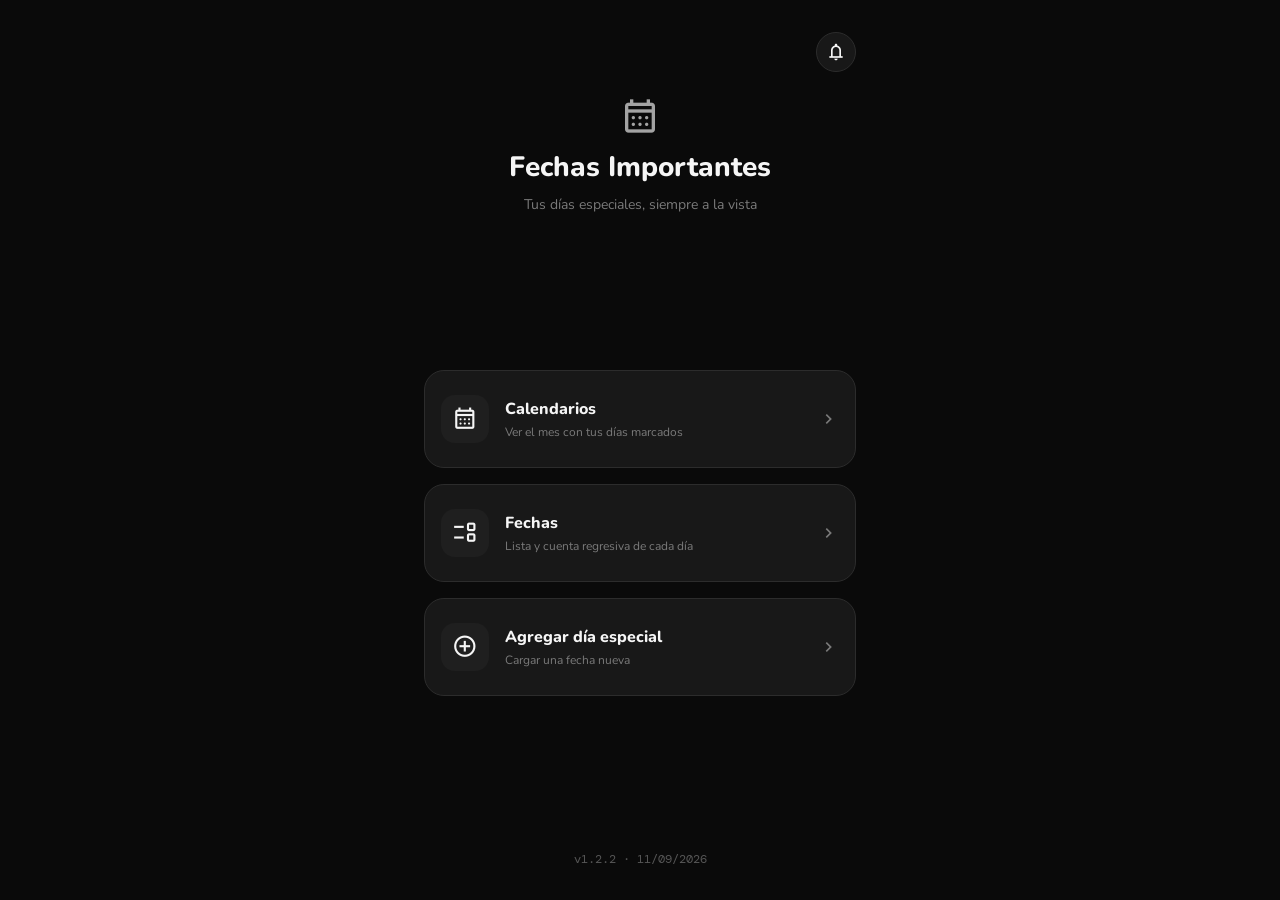
==== commit 3073e0fa: "feridados" ====
--- a/index.html
+++ b/index.html
@@ -8,9 +8,9 @@
   <title>Fechas Importantes</title>
 
   <!-- PWA: manifest + ícono para "agregar a pantalla de inicio" -->
-  <link rel="manifest" href="/manifest.json">
-  <link rel="icon" href="/icons/icon-192.png">
-  <link rel="apple-touch-icon" href="/icons/icon-192.png">
+  <link rel="manifest" href="manifest.json">
+  <link rel="icon" href="icons/icon-192.png">
+  <link rel="apple-touch-icon" href="icons/icon-192.png">
 
   <!-- Tipografías de Google Fonts usadas como variables en :root (ver css/style.css) -->
   <link rel="preconnect" href="https://fonts.googleapis.com">
@@ -19,7 +19,7 @@
   <!-- Íconos Material Symbols (Google Fonts Icons) -->
   <link rel="stylesheet" href="https://fonts.googleapis.com/css2?family=Material+Symbols+Outlined:opsz,wght,FILL,GRAD@20..48,100..700,0..1,-50..200">
 
-  <link rel="stylesheet" href="/css/style.css?v=3">
+  <link rel="stylesheet" href="css/style.css?v=4">
 </head>
 <body>
   <div class="screen">
@@ -39,7 +39,7 @@
 
     <!-- Banner "modo hoy": index.js lo completa y lo muestra solo si hoy
          coincide con algún día especial guardado -->
-    <a class="today-banner" id="todayBanner" href="/pages/fechas.html">
+    <a class="today-banner" id="todayBanner" href="pages/fechas.html">
       <span class="material-symbols-outlined">celebration</span>
       <div>
         <p class="banner-title" id="todayBannerTitle"></p>
@@ -48,7 +48,7 @@
     </a>
 
     <nav class="home-nav">
-      <a class="home-nav-btn" href="/pages/calendario.html">
+      <a class="home-nav-btn" href="pages/calendario.html">
         <span class="icon-wrap"><span class="material-symbols-outlined">calendar_month</span></span>
         <span class="label-group">
           <span class="label-title">Calendarios</span>
@@ -57,7 +57,7 @@
         <span class="material-symbols-outlined chevron">chevron_right</span>
       </a>
 
-      <a class="home-nav-btn" href="/pages/fechas.html">
+      <a class="home-nav-btn" href="pages/fechas.html">
         <span class="icon-wrap"><span class="material-symbols-outlined">event_list</span></span>
         <span class="label-group">
           <span class="label-title">Fechas</span>
@@ -67,7 +67,7 @@
       </a>
 
       <!-- Acceso directo: abre calendario.html con el modal de "agregar" ya abierto -->
-      <a class="home-nav-btn" href="/pages/calendario.html?add=1">
+      <a class="home-nav-btn" href="pages/calendario.html?add=1">
         <span class="icon-wrap"><span class="material-symbols-outlined">add_circle</span></span>
         <span class="label-group">
           <span class="label-title">Agregar día especial</span>
@@ -78,11 +78,11 @@
     </nav>
 
     <!-- Footer con versión + fecha: se actualiza cada vez que se modifica este archivo -->
-    <footer class="app-footer">v1.2.0 · 11/09/2026</footer>
+    <footer class="app-footer">v1.2.2 · 11/09/2026</footer>
   </div>
 
-  <script src="/js/common.js?v=3"></script>
-  <script src="/js/notifications.js?v=3"></script>
-  <script src="/js/index.js?v=3"></script>
+  <script src="js/common.js?v=4"></script>
+  <script src="js/notifications.js?v=4"></script>
+  <script src="js/index.js?v=4"></script>
 </body>
 </html>
--- a/css/style.css
+++ b/css/style.css
@@ -1199,3 +1199,28 @@
 .quick-access-btn:active {
   background: var(--bg-surface-elevated);
 }
+
+/* --------------------------------------------------------------------------
+   21) CABECERA FIJA DE fechas.html
+   Agrupa top-bar + buscador + botón de feriados + filtro de categorías para
+   que queden pegados arriba y no haya que scrollear para volver a usarlos.
+   El margen negativo cancela el padding de .screen para que la cabecera
+   llegue de punta a punta y pueda pegarse bien arriba del todo (top: 0);
+   el padding interno repone ese mismo espacio para que no se note el truco.
+   -------------------------------------------------------------------------- */
+.fechas-sticky-header {
+  position: sticky;
+  top: 0;
+  z-index: 15;
+  background: var(--bg-app);
+  margin: calc(-1 * var(--space-lg)) calc(-1 * var(--space-md)) 0;
+  padding: var(--space-lg) var(--space-md) var(--space-sm);
+  border-bottom: 1px solid var(--border-subtle);
+}
+
+@media (min-width: 480px) {
+  .fechas-sticky-header {
+    margin: calc(-1 * var(--space-xl)) calc(-1 * var(--space-lg)) 0;
+    padding: var(--space-xl) var(--space-lg) var(--space-sm);
+  }
+}
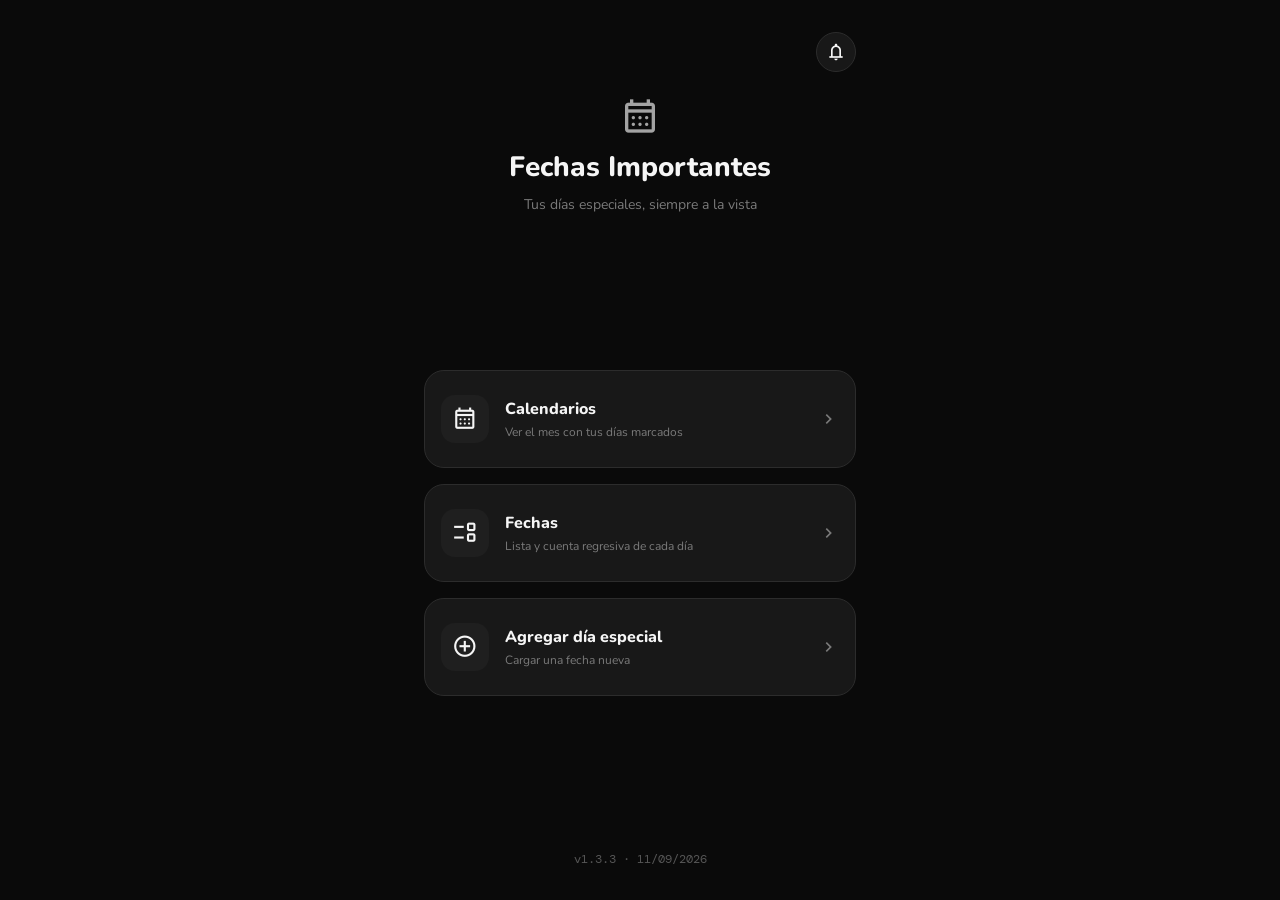
==== commit 1ef215a3: "casi terminada" ====
--- a/index.html
+++ b/index.html
@@ -19,7 +19,7 @@
   <!-- Íconos Material Symbols (Google Fonts Icons) -->
   <link rel="stylesheet" href="https://fonts.googleapis.com/css2?family=Material+Symbols+Outlined:opsz,wght,FILL,GRAD@20..48,100..700,0..1,-50..200">
 
-  <link rel="stylesheet" href="css/style.css?v=4">
+  <link rel="stylesheet" href="css/style.css?v=8">
 </head>
 <body>
   <div class="screen">
@@ -78,11 +78,11 @@
     </nav>
 
     <!-- Footer con versión + fecha: se actualiza cada vez que se modifica este archivo -->
-    <footer class="app-footer">v1.2.2 · 11/09/2026</footer>
+    <footer class="app-footer">v1.3.3 · 11/09/2026</footer>
   </div>
 
-  <script src="js/common.js?v=4"></script>
-  <script src="js/notifications.js?v=4"></script>
-  <script src="js/index.js?v=4"></script>
+  <script src="js/common.js?v=8"></script>
+  <script src="js/notifications.js?v=8"></script>
+  <script src="js/index.js?v=8"></script>
 </body>
 </html>
--- a/css/style.css
+++ b/css/style.css
@@ -150,6 +150,32 @@
   height: 100%;
 }
 
+/* Barras de scroll con la temática de la app (Chrome/Android y Firefox).
+   Las horizontales marcadas ".no-scrollbar" (filtro de categorías, selector
+   de color) siguen ocultas: esa regla, al ser más específica, gana. */
+html {
+  scrollbar-width: thin;
+  scrollbar-color: var(--gray-600) transparent;
+}
+
+::-webkit-scrollbar {
+  width: 8px;
+  height: 8px;
+}
+
+::-webkit-scrollbar-track {
+  background: transparent;
+}
+
+::-webkit-scrollbar-thumb {
+  background: var(--gray-600);
+  border-radius: var(--radius-round);
+}
+
+::-webkit-scrollbar-thumb:hover {
+  background: var(--gray-500);
+}
+
 body {
   margin: 0;
   background: var(--bg-app);
@@ -505,6 +531,9 @@
   position: fixed;
   inset: 0;
   background: var(--overlay-scrim);
+  /* Difumina lo que queda atrás del modal para que se note que está encima */
+  backdrop-filter: blur(6px);
+  -webkit-backdrop-filter: blur(6px);
   display: flex;
   align-items: flex-end;
   z-index: 50;
@@ -525,10 +554,12 @@
   max-height: 88dvh;
   overflow-y: auto;
   background: var(--bg-surface);
+  border: 2px solid var(--card-accent, var(--border-subtle));
   border-radius: var(--radius-lg) var(--radius-lg) 0 0;
   padding: var(--space-lg) var(--space-md) calc(var(--space-lg) + env(safe-area-inset-bottom));
   transform: translateY(24px);
-  transition: transform var(--dur-slow) var(--ease-decelerate);
+  transition: transform var(--dur-slow) var(--ease-decelerate),
+              border-color var(--dur-fast) var(--ease-standard);
 }
 
 .modal-overlay.is-open .modal-sheet {
@@ -799,6 +830,7 @@
   border-left: 4px solid var(--card-accent, var(--border-strong));
   border-radius: var(--radius-md);
   padding: var(--space-md);
+  cursor: pointer;
   transition: transform var(--dur-fast) var(--ease-standard);
 }
 
@@ -977,8 +1009,8 @@
   display: flex;
   gap: var(--space-xs);
   overflow-x: auto;
-  padding-bottom: var(--space-sm);
-  margin-bottom: var(--space-md);
+  padding-bottom: 0;
+  margin-bottom: 0;
   -webkit-overflow-scrolling: touch;
 }
 
@@ -1113,6 +1145,8 @@
   position: fixed;
   inset: 0;
   background: var(--overlay-scrim);
+  backdrop-filter: blur(6px);
+  -webkit-backdrop-filter: blur(6px);
   display: flex;
   align-items: center;
   justify-content: center;
@@ -1142,8 +1176,15 @@
 /* --------------------------------------------------------------------------
    18) UTILIDAD: ocultar la barra de scroll visual sin perder el scroll
    -------------------------------------------------------------------------- */
+/* Utilidad: ocultar la barra de scroll visual sin perder el scroll.
+   Se cubren los 3 métodos (antes solo tapaba Chrome/Android; en Windows con
+   scrollbars clásicas, o en Firefox, seguía viéndose la barra completa). */
+.no-scrollbar {
+  scrollbar-width: none; /* Firefox */
+  -ms-overflow-style: none; /* Edge/IE viejo */
+}
 .no-scrollbar::-webkit-scrollbar {
-  height: 0;
+  display: none; /* Chrome, Safari, Android */
 }
 
 /* --------------------------------------------------------------------------
@@ -1174,30 +1215,21 @@
 }
 
 /* --------------------------------------------------------------------------
-   20) ACCESO RÁPIDO A FERIADOS en fechas.html
-   -------------------------------------------------------------------------- */
-.quick-access-row {
-  margin-bottom: var(--space-md);
-}
-
-.quick-access-btn {
-  width: 100%;
+   20) SWITCH "Días importantes" / "Feriados" en fechas.html
+   -------------------------------------------------------------------------- */
+.mode-toggle-row {
   display: flex;
   align-items: center;
   justify-content: center;
-  gap: var(--space-xs);
-  padding: 0.7rem 1rem;
-  background: var(--bg-surface-raised);
-  border: 1px dashed var(--border-strong);
-  border-radius: var(--radius-md);
+  gap: var(--space-sm);
+  margin-bottom: var(--space-sm);
+}
+
+.mode-toggle-label {
+  font-size: var(--fs-small);
+  font-weight: 700;
   color: var(--text-secondary);
-  font-weight: 700;
-  font-size: var(--fs-small);
-  transition: background var(--dur-fast) var(--ease-standard);
-}
-
-.quick-access-btn:active {
-  background: var(--bg-surface-elevated);
+  transition: opacity var(--dur-base) var(--ease-standard);
 }
 
 /* --------------------------------------------------------------------------
@@ -1214,13 +1246,78 @@
   z-index: 15;
   background: var(--bg-app);
   margin: calc(-1 * var(--space-lg)) calc(-1 * var(--space-md)) 0;
-  padding: var(--space-lg) var(--space-md) var(--space-sm);
+  padding: var(--space-lg) var(--space-md) var(--space-xs);
   border-bottom: 1px solid var(--border-subtle);
 }
 
 @media (min-width: 480px) {
   .fechas-sticky-header {
     margin: calc(-1 * var(--space-xl)) calc(-1 * var(--space-lg)) 0;
-    padding: var(--space-xl) var(--space-lg) var(--space-sm);
+    padding: var(--space-xl) var(--space-lg) var(--space-xs);
   }
 }
+
+.dates-list {
+  margin-top: var(--space-md);
+}
+
+/* --------------------------------------------------------------------------
+   22) MENÚ FLOTANTE DE DETALLE (al tocar una fecha en la lista)
+   -------------------------------------------------------------------------- */
+.detail-header {
+  display: flex;
+  align-items: center;
+  gap: var(--space-md);
+  margin-bottom: var(--space-md);
+}
+
+.detail-icon {
+  width: 3rem;
+  height: 3rem;
+  border-radius: var(--radius-md);
+  background: var(--bg-surface-elevated);
+  display: flex;
+  align-items: center;
+  justify-content: center;
+  color: var(--card-accent, var(--text-secondary));
+  font-size: 1.6rem;
+  flex-shrink: 0;
+}
+
+.detail-header h2 {
+  font-size: var(--fs-title);
+  font-weight: 800;
+}
+
+.detail-sub {
+  font-size: var(--fs-tiny);
+  color: var(--text-muted);
+  margin-top: 0.15rem;
+}
+
+.detail-countdown {
+  font-family: var(--font-mono);
+  font-size: var(--fs-body);
+  font-weight: 700;
+  color: var(--card-accent, var(--text-primary));
+  margin-bottom: var(--space-md);
+}
+
+.detail-description {
+  font-size: var(--fs-small);
+  color: var(--text-secondary);
+  line-height: 1.6;
+  margin-bottom: var(--space-lg);
+}
+
+.detail-description a {
+  color: var(--card-accent, var(--text-primary));
+  text-decoration: underline;
+  text-underline-offset: 2px;
+}
+
+/* Más separación entre el par de botones grises (Compartir/Editar) y el
+   botón blanco de Cerrar, que antes quedaban casi pegados */
+#detailCloseBtn {
+  margin-top: var(--space-md);
+}
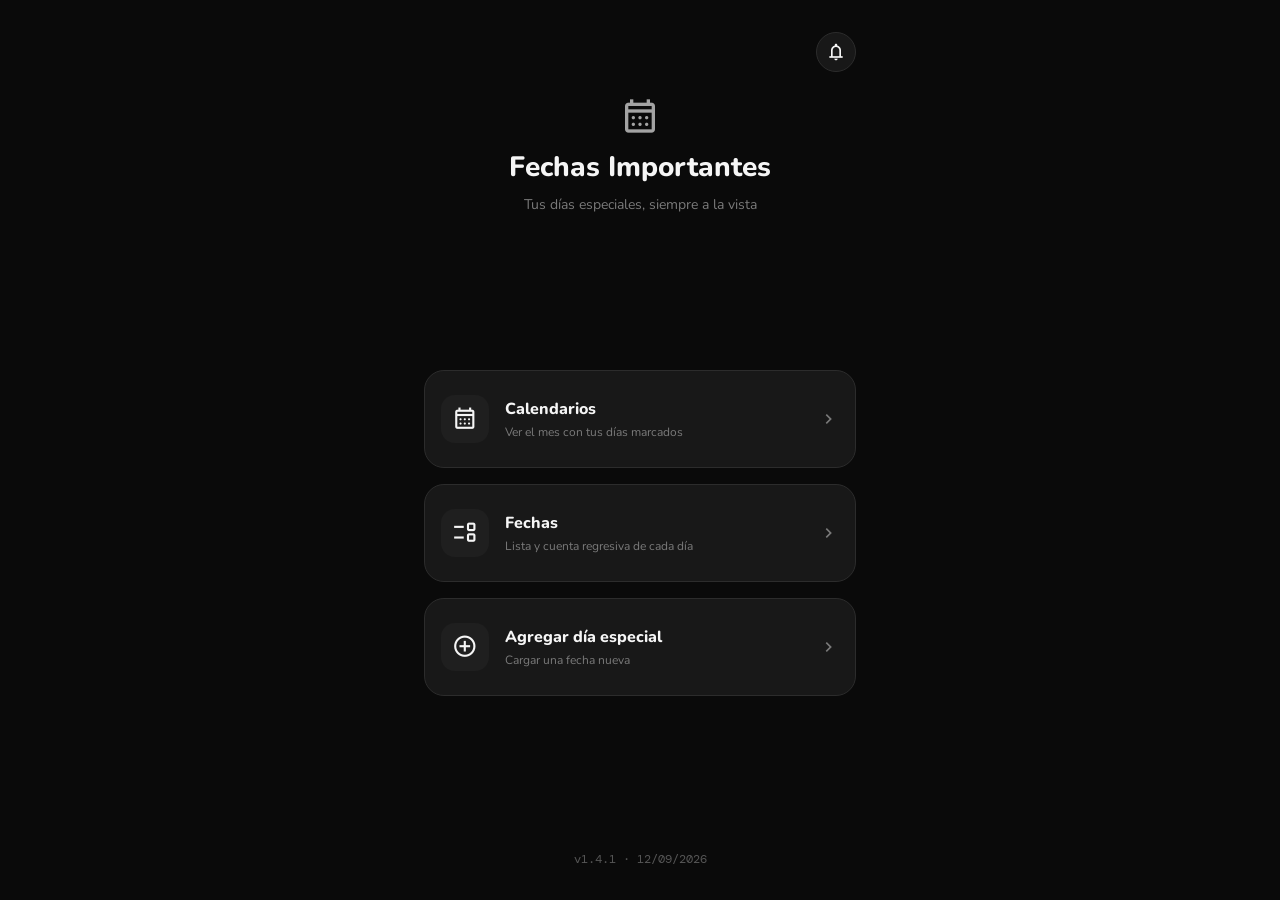
==== commit bca67d58: "cargando fechas" ====
--- a/index.html
+++ b/index.html
@@ -19,7 +19,7 @@
   <!-- Íconos Material Symbols (Google Fonts Icons) -->
   <link rel="stylesheet" href="https://fonts.googleapis.com/css2?family=Material+Symbols+Outlined:opsz,wght,FILL,GRAD@20..48,100..700,0..1,-50..200">
 
-  <link rel="stylesheet" href="css/style.css?v=8">
+  <link rel="stylesheet" href="css/style.css?v=10">
 </head>
 <body>
   <div class="screen">
@@ -78,11 +78,11 @@
     </nav>
 
     <!-- Footer con versión + fecha: se actualiza cada vez que se modifica este archivo -->
-    <footer class="app-footer">v1.3.3 · 11/09/2026</footer>
+    <footer class="app-footer">v1.4.1 · 12/09/2026</footer>
   </div>
 
-  <script src="js/common.js?v=8"></script>
-  <script src="js/notifications.js?v=8"></script>
-  <script src="js/index.js?v=8"></script>
+  <script src="js/common.js?v=10"></script>
+  <script src="js/notifications.js?v=10"></script>
+  <script src="js/index.js?v=10"></script>
 </body>
 </html>
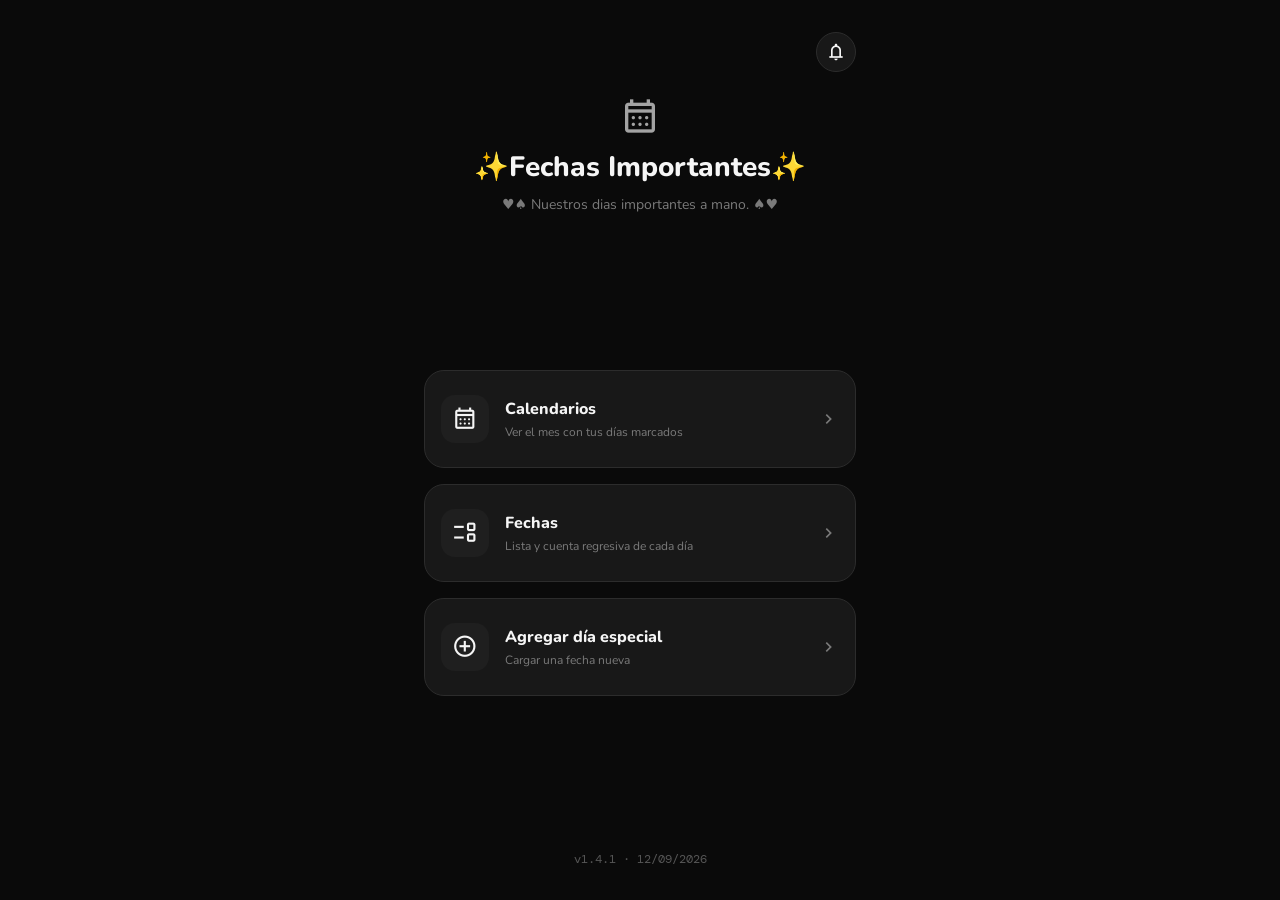
==== commit 72db5865: "ultimos cambios" ====
--- a/index.html
+++ b/index.html
@@ -33,8 +33,8 @@
 
     <div class="home-hero">
       <span class="material-symbols-outlined">calendar_month</span>
-      <h1>Fechas Importantes</h1>
-      <p>Tus días especiales, siempre a la vista</p>
+      <h1>✨Fechas Importantes✨</h1>
+      <p>♥️♠️ Nuestros dias importantes a mano. ♠️♥️</p>
     </div>
 
     <!-- Banner "modo hoy": index.js lo completa y lo muestra solo si hoy
